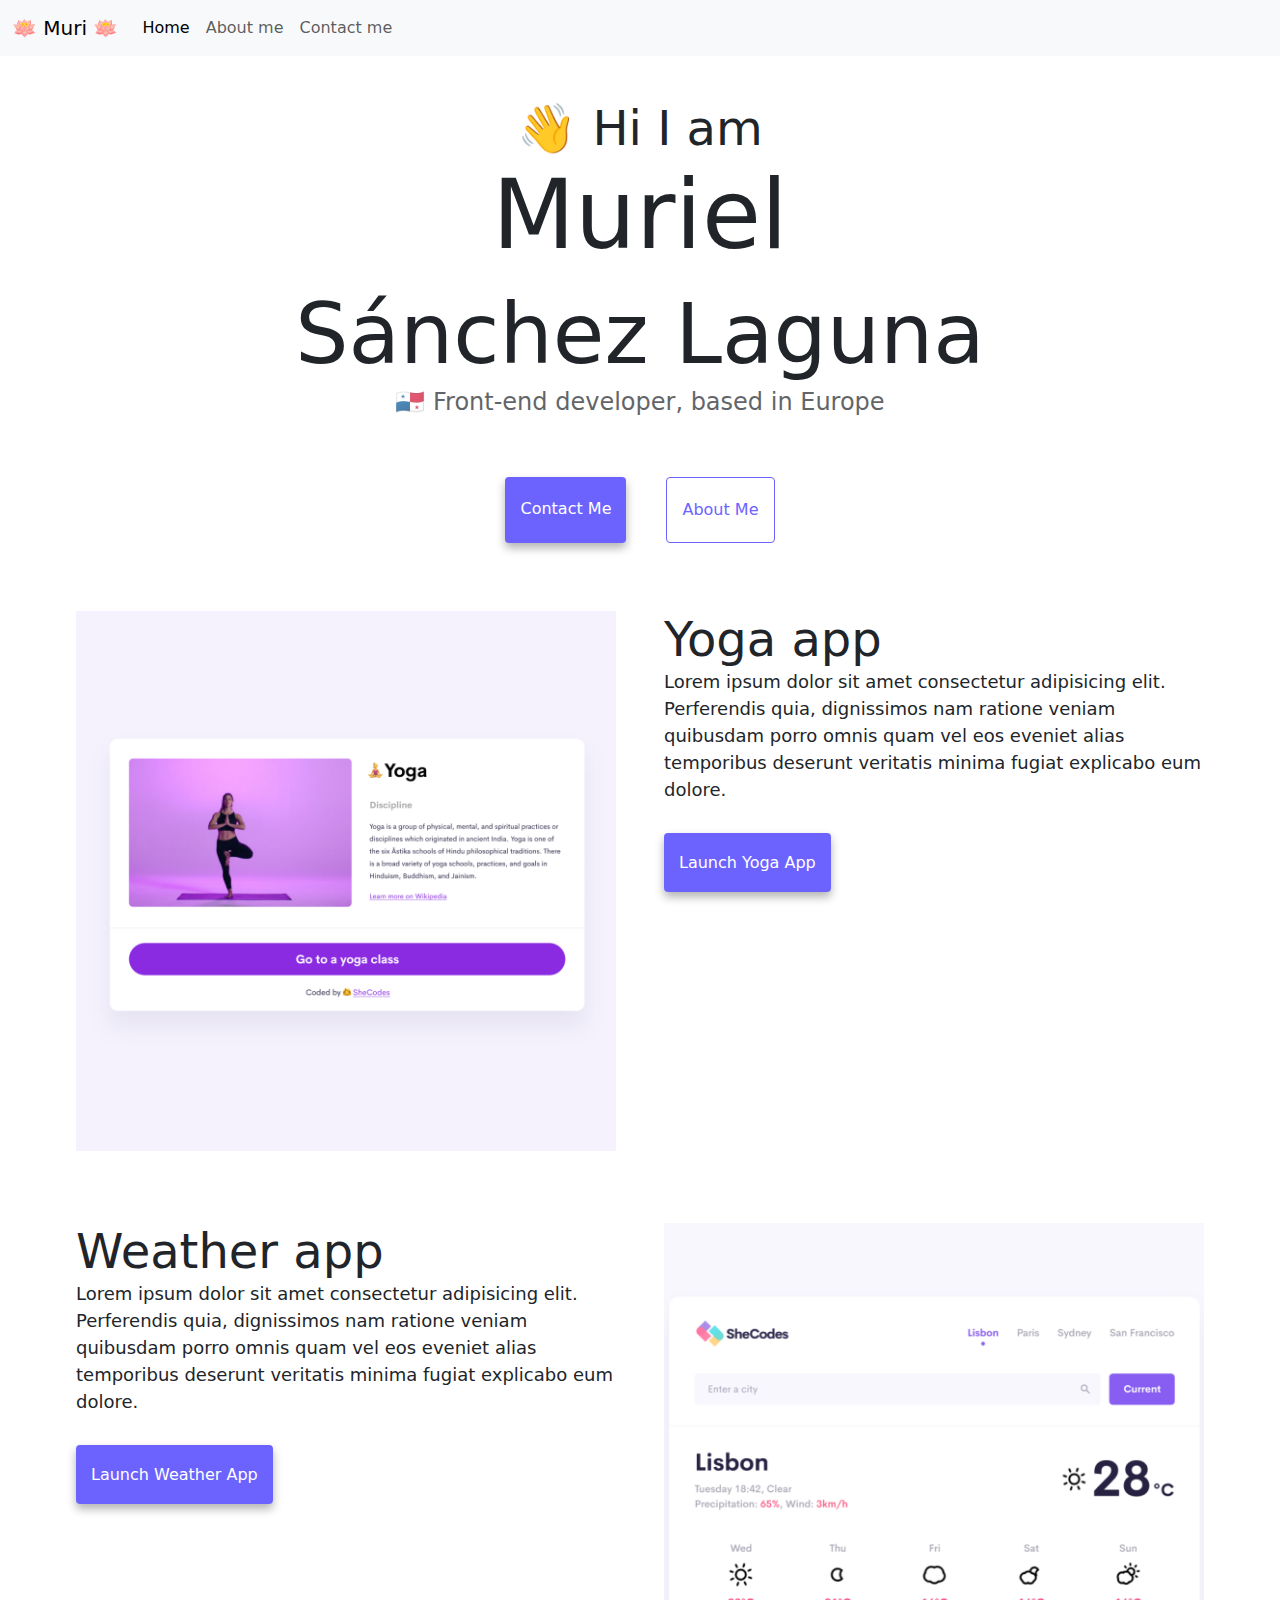
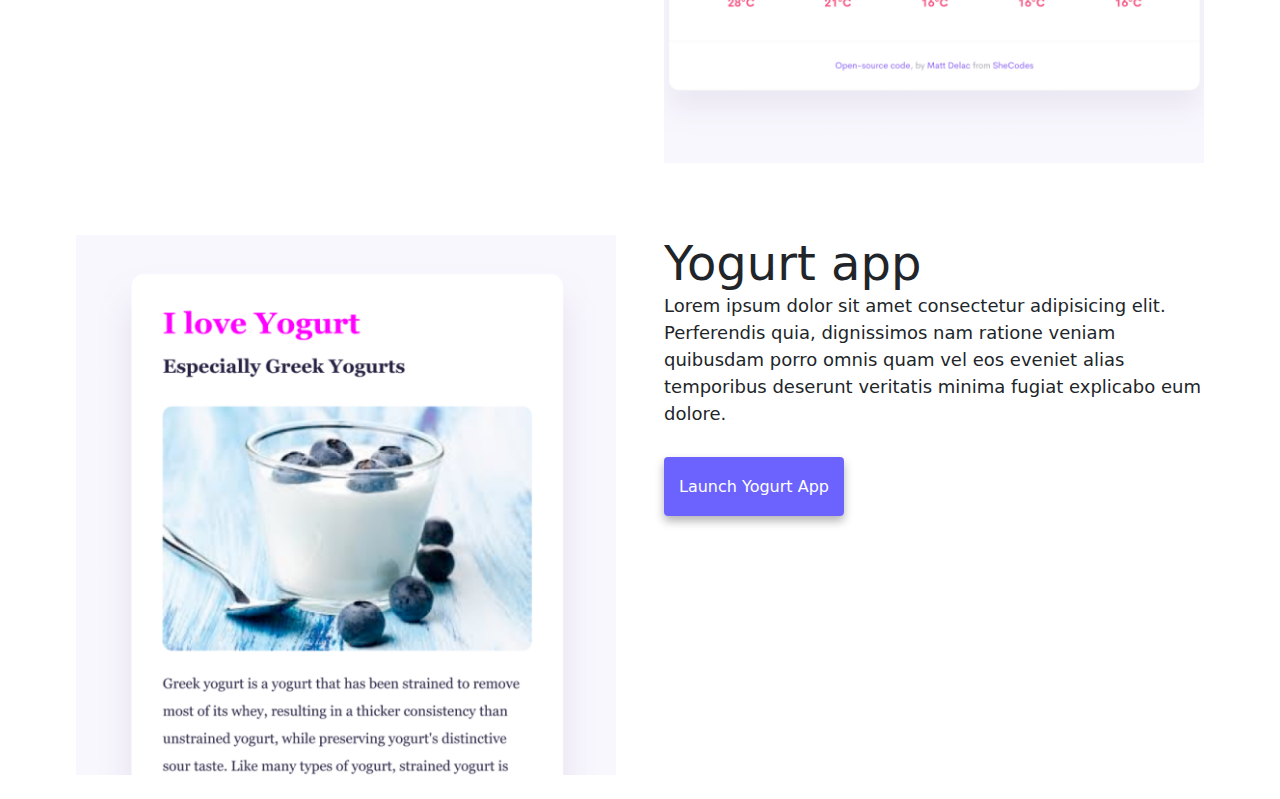
==== index.html @ 4af9f1e4 "first commit" ====
<!DOCTYPE html>
<html lang="en">
  <head>
    <meta charset="UTF-8" />
    <meta http-equiv="X-UA-Compatible" content="IE=edge" />
    <meta name="viewport" content="width=device-width, initial-scale=1.0" />
    <title>Muriel Sánchez Laguna</title>
    <link
      href="https://cdn.jsdelivr.net/npm/bootstrap@5.3.3/dist/css/bootstrap.min.css"
      rel="stylesheet"
      integrity="sha384-QWTKZyjpPEjISv5WaRU9OFeRpok6YctnYmDr5pNlyT2bRjXh0JMhjY6hW+ALEwIH"
      crossorigin="anonymous"
    />
    <link rel="stylesheet" href="style.css" />
  </head>
  <body>
    <nav class="navbar navbar-expand-lg bg-body-tertiary fixed-top">
      <div class="container-fluid">
        <a class="navbar-brand" href="#">🪷 Muri 🪷</a>
        <button
          class="navbar-toggler"
          type="button"
          data-bs-toggle="collapse"
          data-bs-target="#navbarNav"
          aria-controls="navbarNav"
          aria-expanded="false"
          aria-label="Toggle navigation"
        >
          <span class="navbar-toggler-icon"></span>
        </button>
        <div class="collapse navbar-collapse" id="navbarNav">
          <ul class="navbar-nav">
            <li class="nav-item">
              <a class="nav-link active" aria-current="page" href="index.html"
                >Home</a
              >
            </li>
            <li class="nav-item">
              <a class="nav-link" href="about.html">About me</a>
            </li>
            <li class="nav-item">
              <a class="nav-link" href="about.html#contact">Contact me</a>
            </li>
          </ul>
        </div>
      </div>
    </nav>
    <h2>👋 Hi I am</h2>
    <h1>Muriel<br /><small>Sánchez Laguna</small></h1>
    <h3>🇵🇦 Front-end developer, based in Europe</h3>
    <div class="navigation-links">
      <a href="about.html#contact" class="contact-link">Contact me</a>
      <a href="about.html" class="about-link">About me</a>
    </div>
    <div class="row mt-4">
      <div class="col-md-6 p-4">
        <img src="images/yoga.png" alt="yoga image" class="img-fluid" />
      </div>
      <div class="col-md-6 p-4">
        <h2 class="text-start">Yoga app</h2>
        <p class="text-start p-0 bg-body mb-5">
          Lorem ipsum dolor sit amet consectetur adipisicing elit. Perferendis
          quia, dignissimos nam ratione veniam quibusdam porro omnis quam vel
          eos eveniet alias temporibus deserunt veritatis minima fugiat
          explicabo eum dolore.
        </p>
        <div class="navigation-links p-0 m-0 d-inline">
          <a href="#" class="contact-link m-0">Launch Yoga App</a>
        </div>
      </div>
    </div>

    <div class="row mt-4">
      <div class="col-md-6 p-4">
        <h2 class="text-start">Weather app</h2>
        <p class="text-start p-0 bg-body mb-5">
          Lorem ipsum dolor sit amet consectetur adipisicing elit. Perferendis
          quia, dignissimos nam ratione veniam quibusdam porro omnis quam vel
          eos eveniet alias temporibus deserunt veritatis minima fugiat
          explicabo eum dolore.
        </p>
        <div class="navigation-links p-0 m-0 d-inline">
          <a href="#" class="contact-link m-0">Launch Weather App</a>
        </div>
      </div>
      <div class="col-md-6 p-4">
        <img src="images/weather.png" alt="weather image" class="img-fluid" />
      </div>
    </div>

    <div class="row mt-4">
      <div class="col-md-6 p-4">
        <img src="images/yogurt.png" alt="yogurt image" class="img-fluid" />
      </div>
      <div class="col-md-6 p-4">
        <h2 class="text-start">Yogurt app</h2>
        <p class="text-start p-0 bg-body mb-5">
          Lorem ipsum dolor sit amet consectetur adipisicing elit. Perferendis
          quia, dignissimos nam ratione veniam quibusdam porro omnis quam vel
          eos eveniet alias temporibus deserunt veritatis minima fugiat
          explicabo eum dolore.
        </p>
        <div class="navigation-links p-0 m-0 d-inline">
          <a href="#" class="contact-link m-0">Launch Yogurt App</a>
        </div>
      </div>
    </div>
    <script
      src="https://cdn.jsdelivr.net/npm/bootstrap@5.3.3/dist/js/bootstrap.bundle.min.js"
      integrity="sha384-YvpcrYf0tY3lHB60NNkmXc5s9fDVZLESaAA55NDzOxhy9GkcIdslK1eN7N6jIeHz"
      crossorigin="anonymous"
    ></script>
  </body>
</html>
---- style.css ----
:root {
  --primary-color: #6c63ff;
  --secondary-color: #f5f2fe;
  --box-shadow: 0 5px 10px rgba(0, 0, 0, 0.3);
}

body {
  margin-top: 100px;
  margin-right: auto;
  margin-bottom: 0;
  margin-left: auto;
  max-width: 90%;
}

h1,
h2,
h3 {
  text-align: center;
  margin: 0;
}

h1 {
  font-size: 96px;
}

h2 {
  font-size: 48px;
}

h3 {
  font-size: 24px;
  opacity: 0.7;
}

p {
  background: var(--secondary-color);
  padding: 20px;
  border-radius: 4px;
  font-size: 18px;
  line-height: 1.5;
  text-align: center;
}

.navigation-links {
  display: flex;
  margin-top: 40px;
  justify-content: center;
}

.navigation-links a {
  margin: 20px;
  border-radius: 4px;
  padding: 20px 15px;
  text-decoration: none;
  text-transform: capitalize;
}

.contact-link {
  background: var(--primary-color);
  box-shadow: var(--box-shadow);
  color: white;
}

.about-link {
  color: var(--primary-color);
  border: 1px solid var(--primary-color);
}

.homepage-link {
  color: var(--primary-color);
  text-align: center;
  display: block;
}

.about-paragraphs {
  display: flex;
  margin: 30px 0;
}

.about-paragraphs p {
  margin: 10px;
}

.email-link {
  display: flex;
  justify-content: center;
  color: var(--primary-color);
  font-size: 28px;
  text-decoration: none;
}

.email-link:hover {
  text-decoration: underline;
}
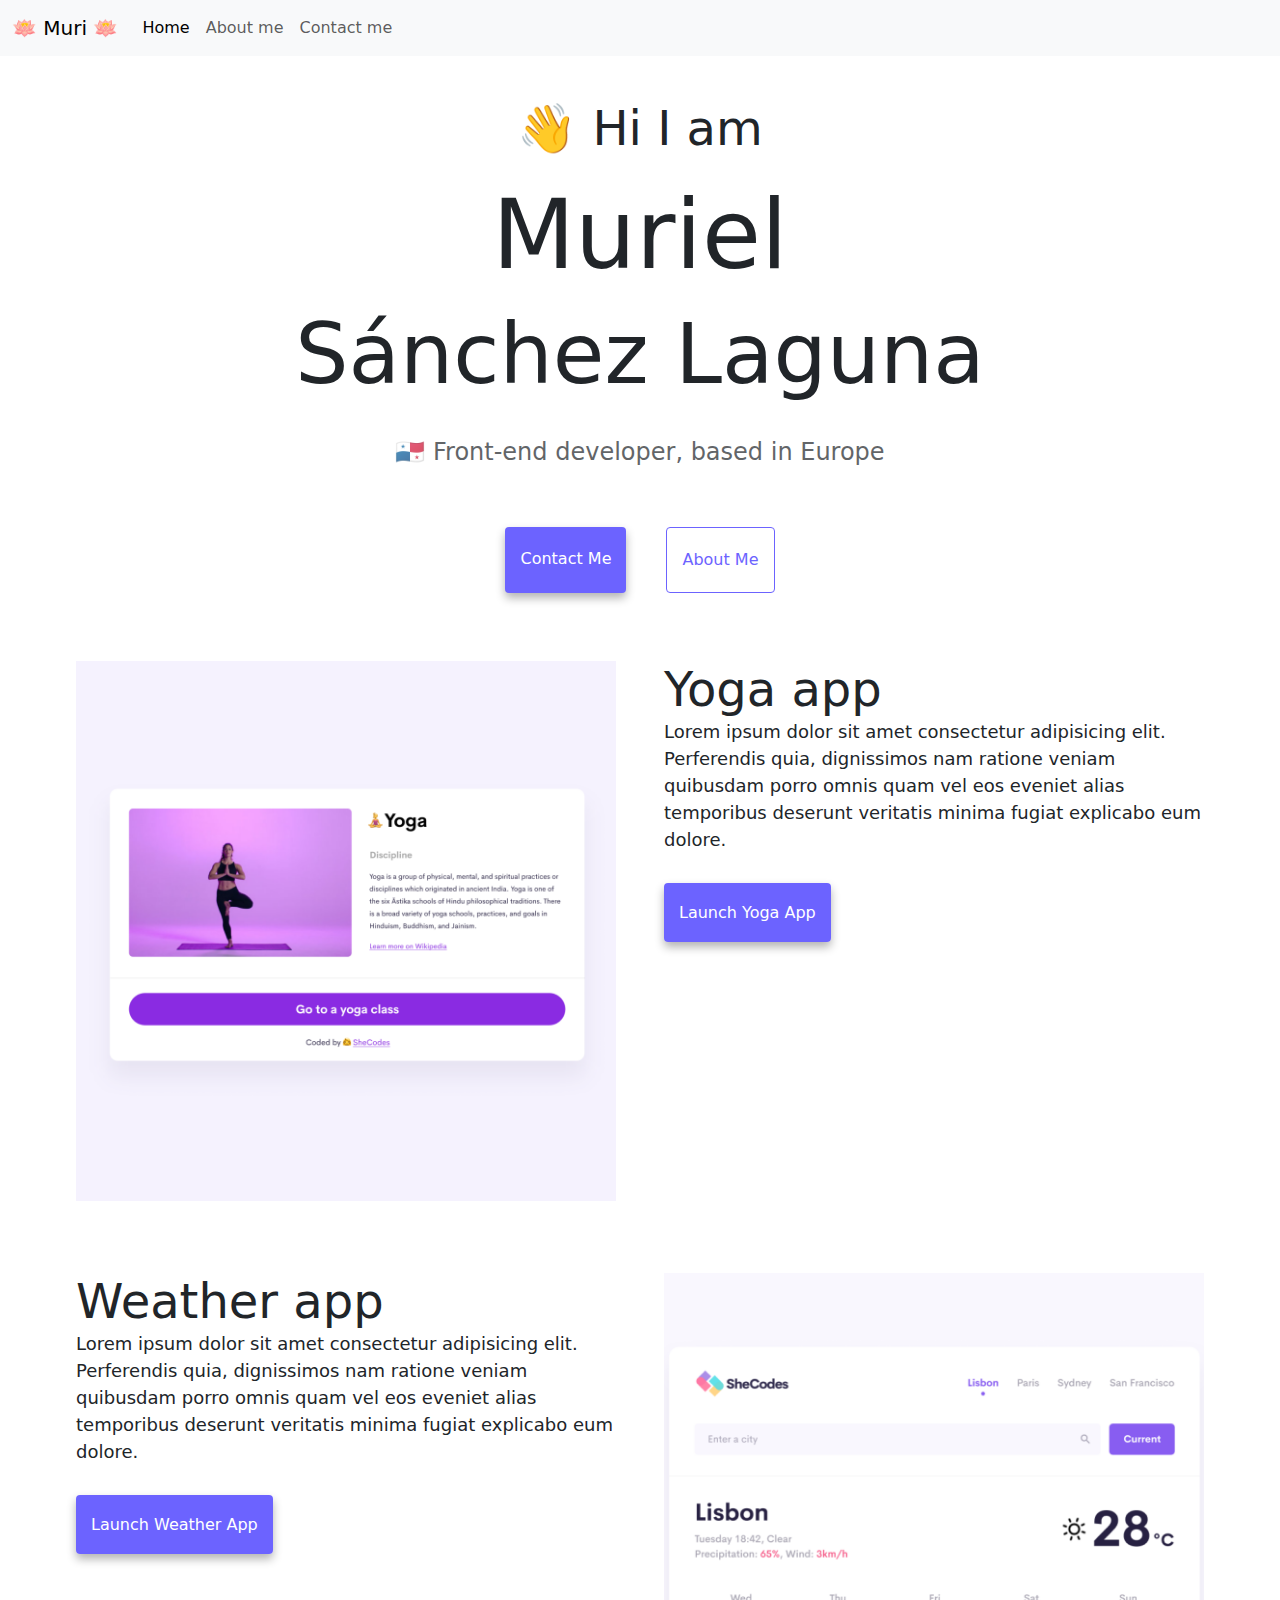
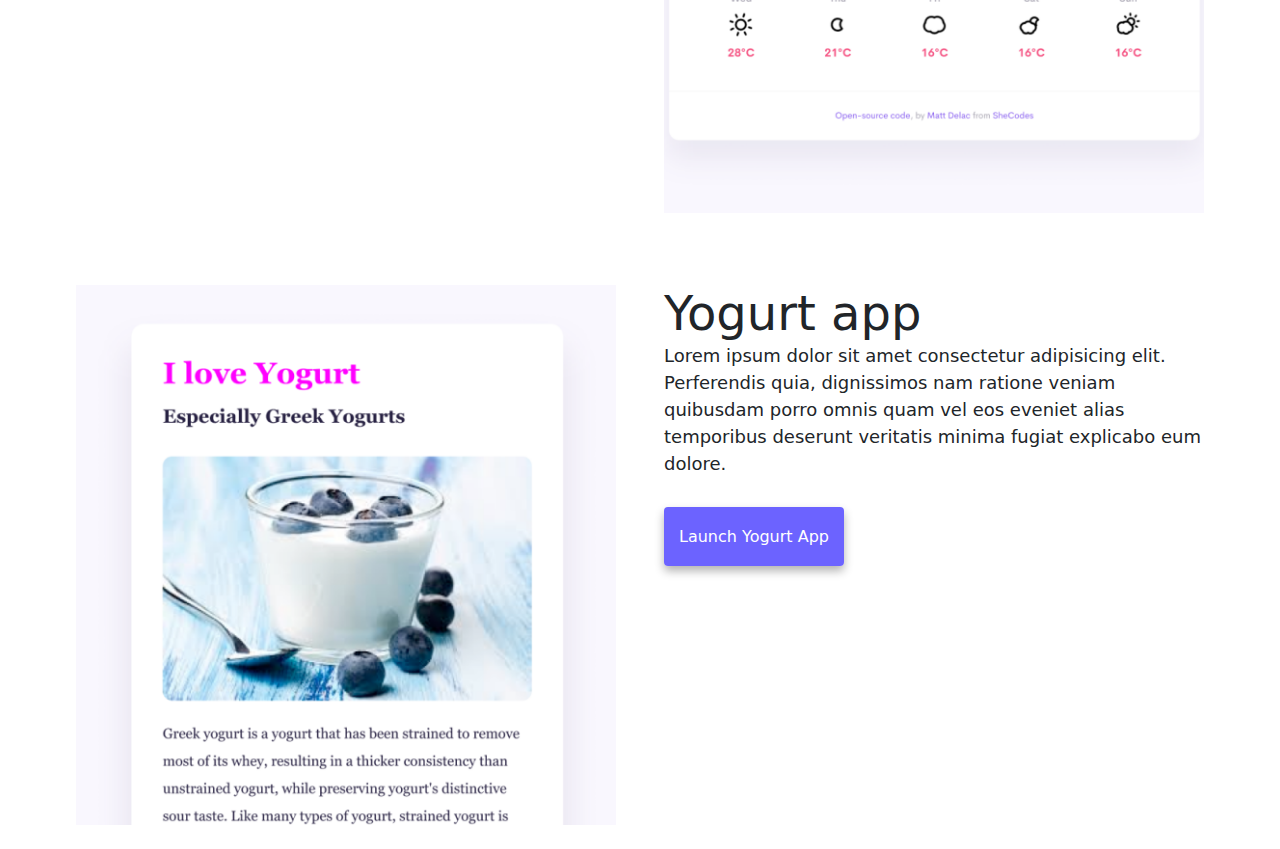
==== commit 86e25f82: "SEO adjusts" ====
--- a/index.html
+++ b/index.html
@@ -4,17 +4,21 @@
     <meta charset="UTF-8" />
     <meta http-equiv="X-UA-Compatible" content="IE=edge" />
     <meta name="viewport" content="width=device-width, initial-scale=1.0" />
-    <title>Muriel Sánchez Laguna</title>
+    <title>Front-end developer - 🪷 Muriel Sánchez Laguna 🪷</title>
+    <meta
+      name="description"
+      content="Muriel Cristina Sánchez Laguna is a front-end developer based in Europe, check out hers projects and contact her for job inquiries"
+    />
     <link
       href="https://cdn.jsdelivr.net/npm/bootstrap@5.3.3/dist/css/bootstrap.min.css"
       rel="stylesheet"
       integrity="sha384-QWTKZyjpPEjISv5WaRU9OFeRpok6YctnYmDr5pNlyT2bRjXh0JMhjY6hW+ALEwIH"
       crossorigin="anonymous"
     />
-    <link rel="stylesheet" href="style.css" />
+    <link rel="stylesheet" href="/css/style.css" />
   </head>
   <body>
-    <nav class="navbar navbar-expand-lg bg-body-tertiary fixed-top">
+    <nav class="navbar navbar-expand-md bg-body-tertiary fixed-top">
       <div class="container-fluid">
         <a class="navbar-brand" href="#">🪷 Muri 🪷</a>
         <button
@@ -49,8 +53,10 @@
     <h1>Muriel<br /><small>Sánchez Laguna</small></h1>
     <h3>🇵🇦 Front-end developer, based in Europe</h3>
     <div class="navigation-links">
-      <a href="about.html#contact" class="contact-link">Contact me</a>
-      <a href="about.html" class="about-link">About me</a>
+      <a href="about.html#contact" class="contact-link" title="Contact Muri"
+        >Contact me</a
+      >
+      <a href="about.html" class="about-link" title="About Muri">About me</a>
     </div>
     <div class="row mt-4">
       <div class="col-md-6 p-4">
@@ -64,7 +70,7 @@
           eos eveniet alias temporibus deserunt veritatis minima fugiat
           explicabo eum dolore.
         </p>
-        <div class="navigation-links p-0 m-0 d-inline">
+        <div class="navigation-links p-0 m-0 d-md-inline">
           <a href="#" class="contact-link m-0">Launch Yoga App</a>
         </div>
       </div>
@@ -79,7 +85,7 @@
           eos eveniet alias temporibus deserunt veritatis minima fugiat
           explicabo eum dolore.
         </p>
-        <div class="navigation-links p-0 m-0 d-inline">
+        <div class="navigation-links p-0 m-0 d-md-inline">
           <a href="#" class="contact-link m-0">Launch Weather App</a>
         </div>
       </div>
@@ -100,7 +106,7 @@
           eos eveniet alias temporibus deserunt veritatis minima fugiat
           explicabo eum dolore.
         </p>
-        <div class="navigation-links p-0 m-0 d-inline">
+        <div class="navigation-links p-0 m-0 d-md-inline">
           <a href="#" class="contact-link m-0">Launch Yogurt App</a>
         </div>
       </div>
--- a/css/style.css
+++ b/css/style.css
@@ -0,0 +1,107 @@
+:root {
+  --primary-color: #6c63ff;
+  --secondary-color: #f5f2fe;
+  --box-shadow: 0 5px 10px rgba(0, 0, 0, 0.3);
+}
+
+body {
+  margin-top: 100px;
+  margin-right: auto;
+  margin-bottom: 0;
+  margin-left: auto;
+  max-width: 90%;
+}
+
+h1,
+h2,
+h3 {
+  text-align: center;
+  margin: 0;
+}
+
+h1 {
+  font-size: 96px;
+  margin-top: 20px;
+  margin-bottom: 30px;
+}
+
+h2 {
+  font-size: 48px;
+}
+h3 {
+  font-size: 24px;
+  opacity: 0.7;
+}
+@media (max-width: 768px) {
+  h1 {
+    font-size: 60px;
+  }
+  h1 small {
+    font-size: 46px;
+  }
+  h2 {
+    font-size: 30px;
+  }
+  h3 {
+    font-size: 20px;
+  }
+}
+p {
+  background: var(--secondary-color);
+  padding: 20px;
+  border-radius: 4px;
+  font-size: 18px;
+  line-height: 1.5;
+  text-align: center;
+}
+
+.navigation-links {
+  display: flex;
+  margin-top: 40px;
+  justify-content: center;
+}
+
+.navigation-links a {
+  margin: 20px;
+  border-radius: 4px;
+  padding: 20px 15px;
+  text-decoration: none;
+  text-transform: capitalize;
+}
+.contact-link {
+  background: var(--primary-color);
+  box-shadow: var(--box-shadow);
+  color: white;
+}
+
+.about-link {
+  color: var(--primary-color);
+  border: 1px solid var(--primary-color);
+}
+
+.homepage-link {
+  color: var(--primary-color);
+  text-align: center;
+  display: block;
+}
+
+.about-paragraphs {
+  display: flex;
+  margin: 30px 0;
+}
+
+.about-paragraphs p {
+  margin: 10px;
+}
+
+.email-link {
+  display: flex;
+  justify-content: center;
+  color: var(--primary-color);
+  font-size: 28px;
+  text-decoration: none;
+}
+
+.email-link:hover {
+  text-decoration: underline;
+}
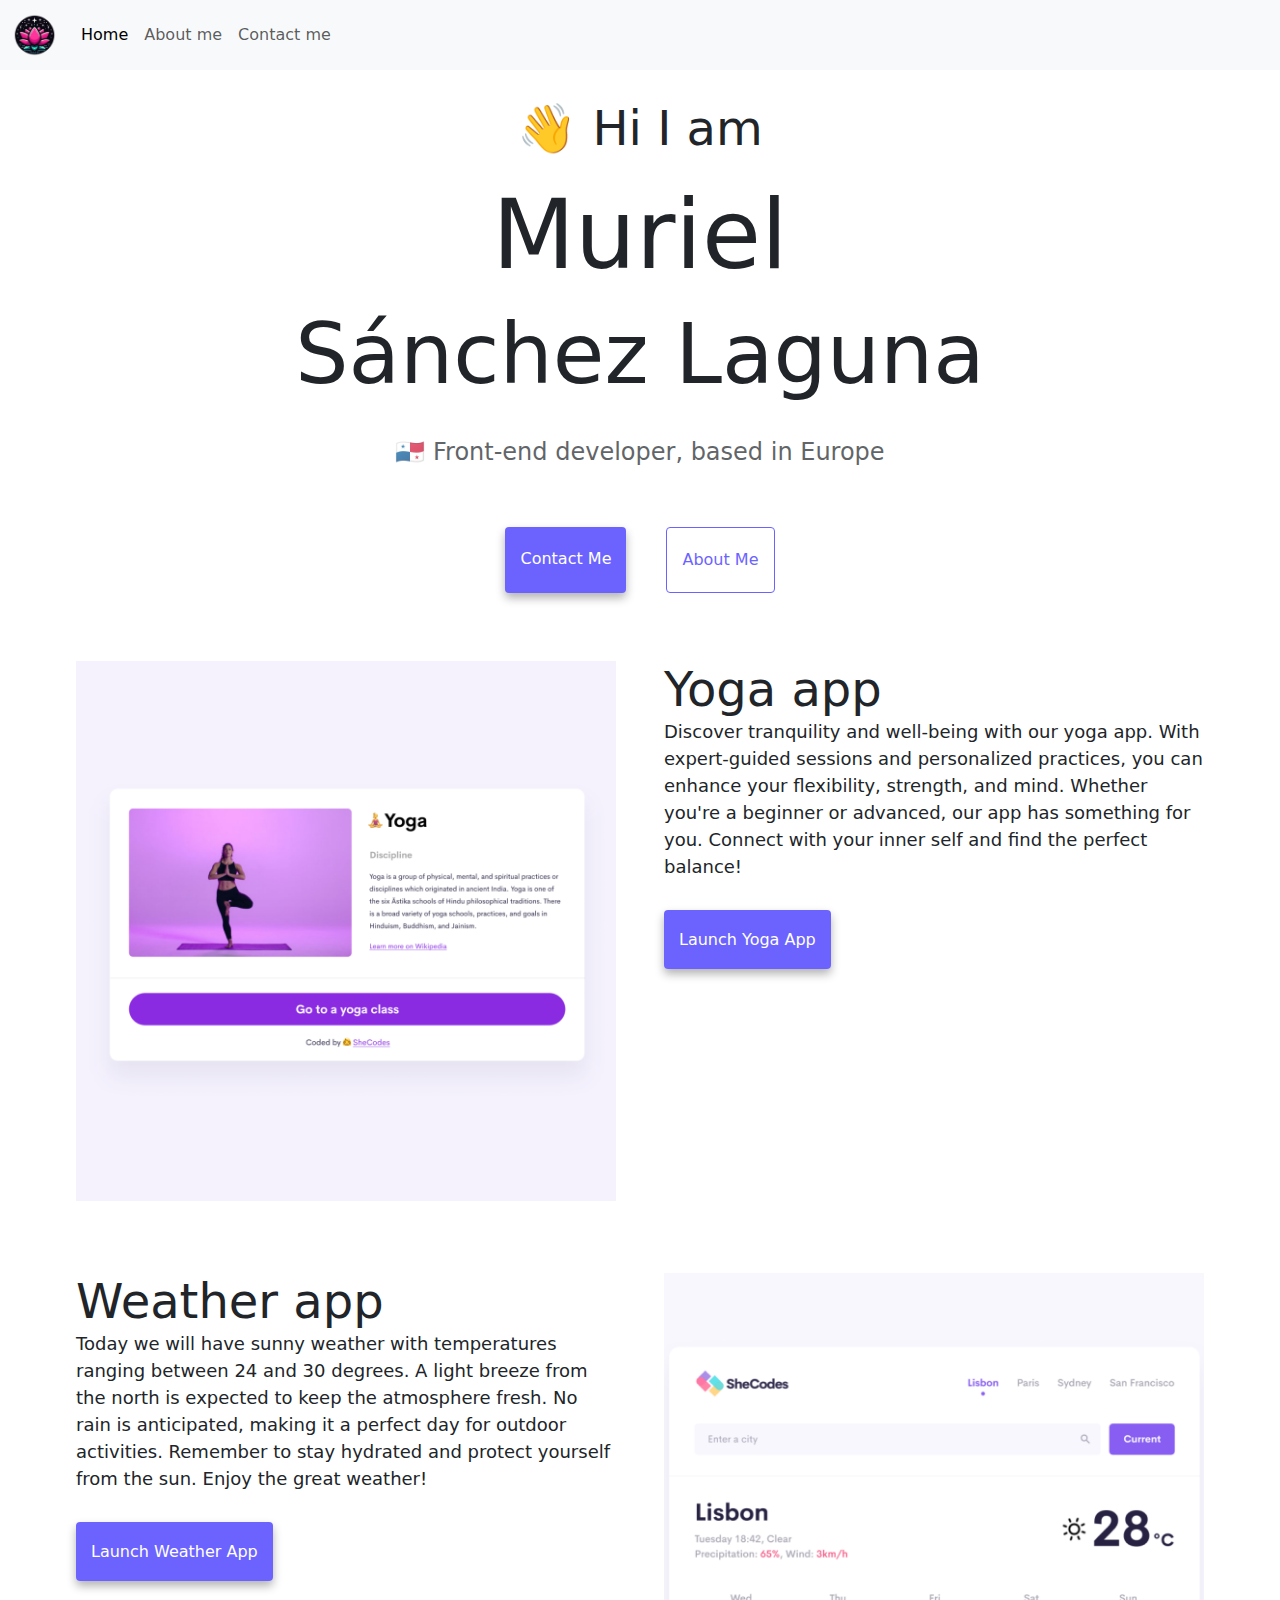
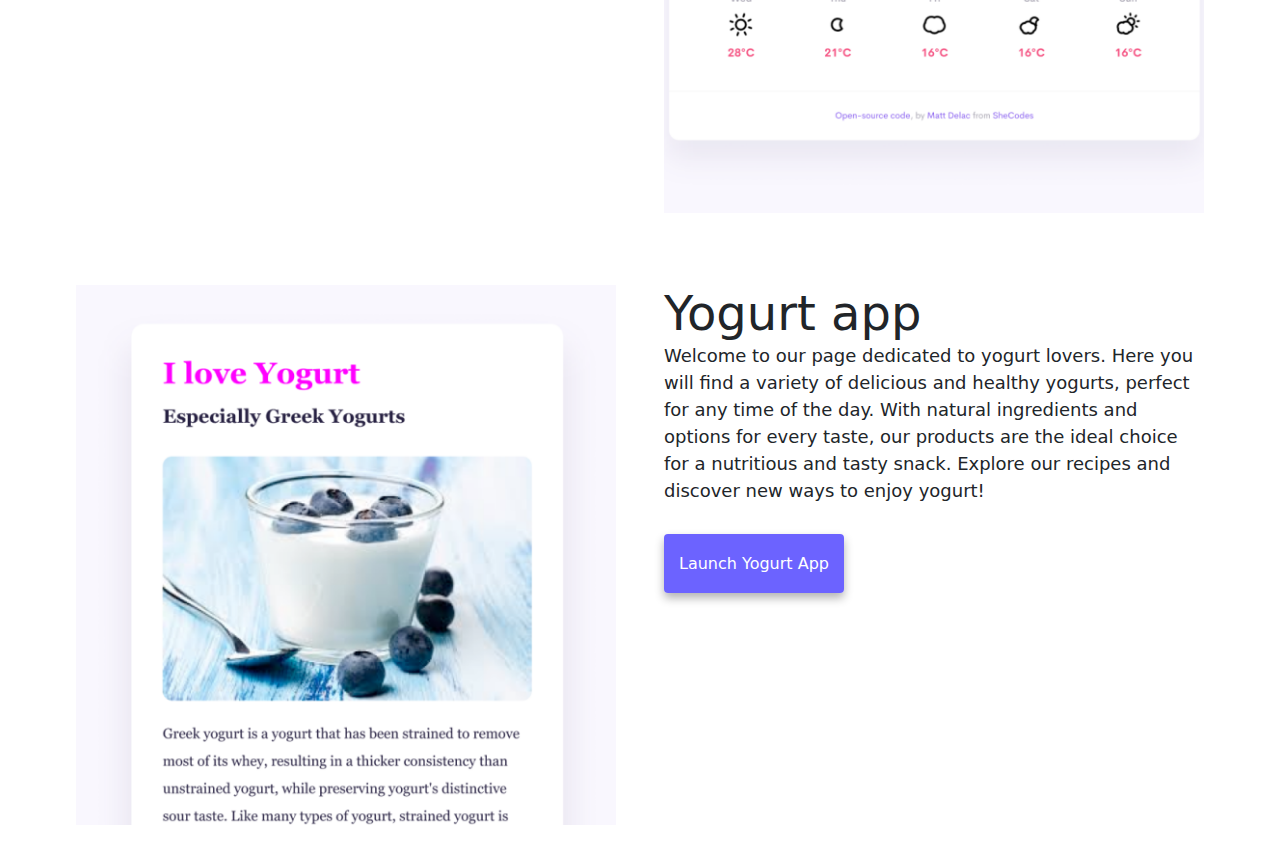
==== commit 4c960fab: "SEO incorporations" ====
--- a/index.html
+++ b/index.html
@@ -5,6 +5,11 @@
     <meta http-equiv="X-UA-Compatible" content="IE=edge" />
     <meta name="viewport" content="width=device-width, initial-scale=1.0" />
     <title>Front-end developer - 🪷 Muriel Sánchez Laguna 🪷</title>
+    <link
+      rel="canonical"
+      href="https://muri-front-end-developer.netlify.app/"
+    />
+
     <meta
       name="description"
       content="Muriel Cristina Sánchez Laguna is a front-end developer based in Europe, check out hers projects and contact her for job inquiries"
@@ -20,7 +25,13 @@
   <body>
     <nav class="navbar navbar-expand-md bg-body-tertiary fixed-top">
       <div class="container-fluid">
-        <a class="navbar-brand" href="#">🪷 Muri 🪷</a>
+        <a class="navbar-brand" href="#"
+          ><img
+            src="/images/Designer.png"
+            alt="Muri-logo"
+            class="img-fluid"
+            width="45"
+        /></a>
         <button
           class="navbar-toggler"
           type="button"
@@ -65,10 +76,11 @@
       <div class="col-md-6 p-4">
         <h2 class="text-start">Yoga app</h2>
         <p class="text-start p-0 bg-body mb-5">
-          Lorem ipsum dolor sit amet consectetur adipisicing elit. Perferendis
-          quia, dignissimos nam ratione veniam quibusdam porro omnis quam vel
-          eos eveniet alias temporibus deserunt veritatis minima fugiat
-          explicabo eum dolore.
+          Discover tranquility and well-being with our yoga app. With
+          expert-guided sessions and personalized practices, you can enhance
+          your flexibility, strength, and mind. Whether you're a beginner or
+          advanced, our app has something for you. Connect with your inner self
+          and find the perfect balance!
         </p>
         <div class="navigation-links p-0 m-0 d-md-inline">
           <a href="#" class="contact-link m-0">Launch Yoga App</a>
@@ -80,10 +92,11 @@
       <div class="col-md-6 p-4">
         <h2 class="text-start">Weather app</h2>
         <p class="text-start p-0 bg-body mb-5">
-          Lorem ipsum dolor sit amet consectetur adipisicing elit. Perferendis
-          quia, dignissimos nam ratione veniam quibusdam porro omnis quam vel
-          eos eveniet alias temporibus deserunt veritatis minima fugiat
-          explicabo eum dolore.
+          Today we will have sunny weather with temperatures ranging between 24
+          and 30 degrees. A light breeze from the north is expected to keep the
+          atmosphere fresh. No rain is anticipated, making it a perfect day for
+          outdoor activities. Remember to stay hydrated and protect yourself
+          from the sun. Enjoy the great weather!
         </p>
         <div class="navigation-links p-0 m-0 d-md-inline">
           <a href="#" class="contact-link m-0">Launch Weather App</a>
@@ -101,10 +114,11 @@
       <div class="col-md-6 p-4">
         <h2 class="text-start">Yogurt app</h2>
         <p class="text-start p-0 bg-body mb-5">
-          Lorem ipsum dolor sit amet consectetur adipisicing elit. Perferendis
-          quia, dignissimos nam ratione veniam quibusdam porro omnis quam vel
-          eos eveniet alias temporibus deserunt veritatis minima fugiat
-          explicabo eum dolore.
+          Welcome to our page dedicated to yogurt lovers. Here you will find a
+          variety of delicious and healthy yogurts, perfect for any time of the
+          day. With natural ingredients and options for every taste, our
+          products are the ideal choice for a nutritious and tasty snack.
+          Explore our recipes and discover new ways to enjoy yogurt!
         </p>
         <div class="navigation-links p-0 m-0 d-md-inline">
           <a href="#" class="contact-link m-0">Launch Yogurt App</a>
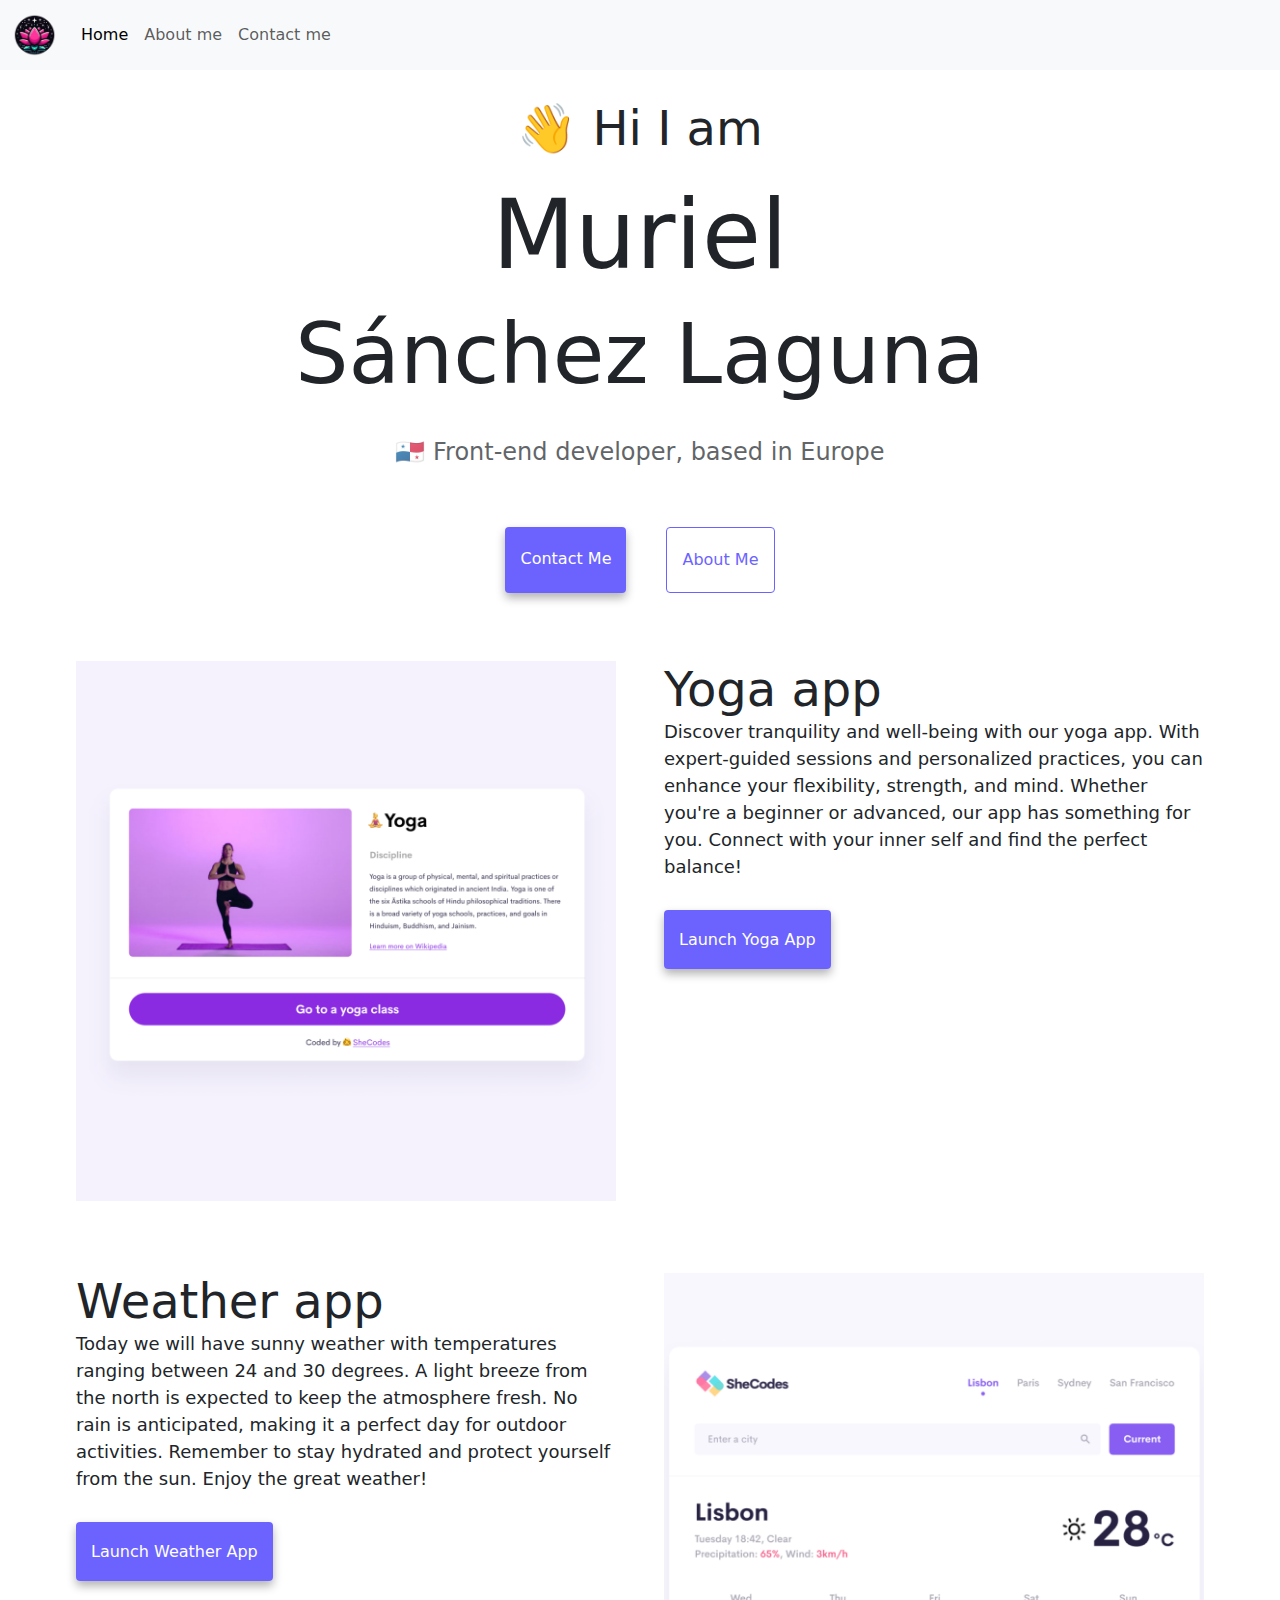
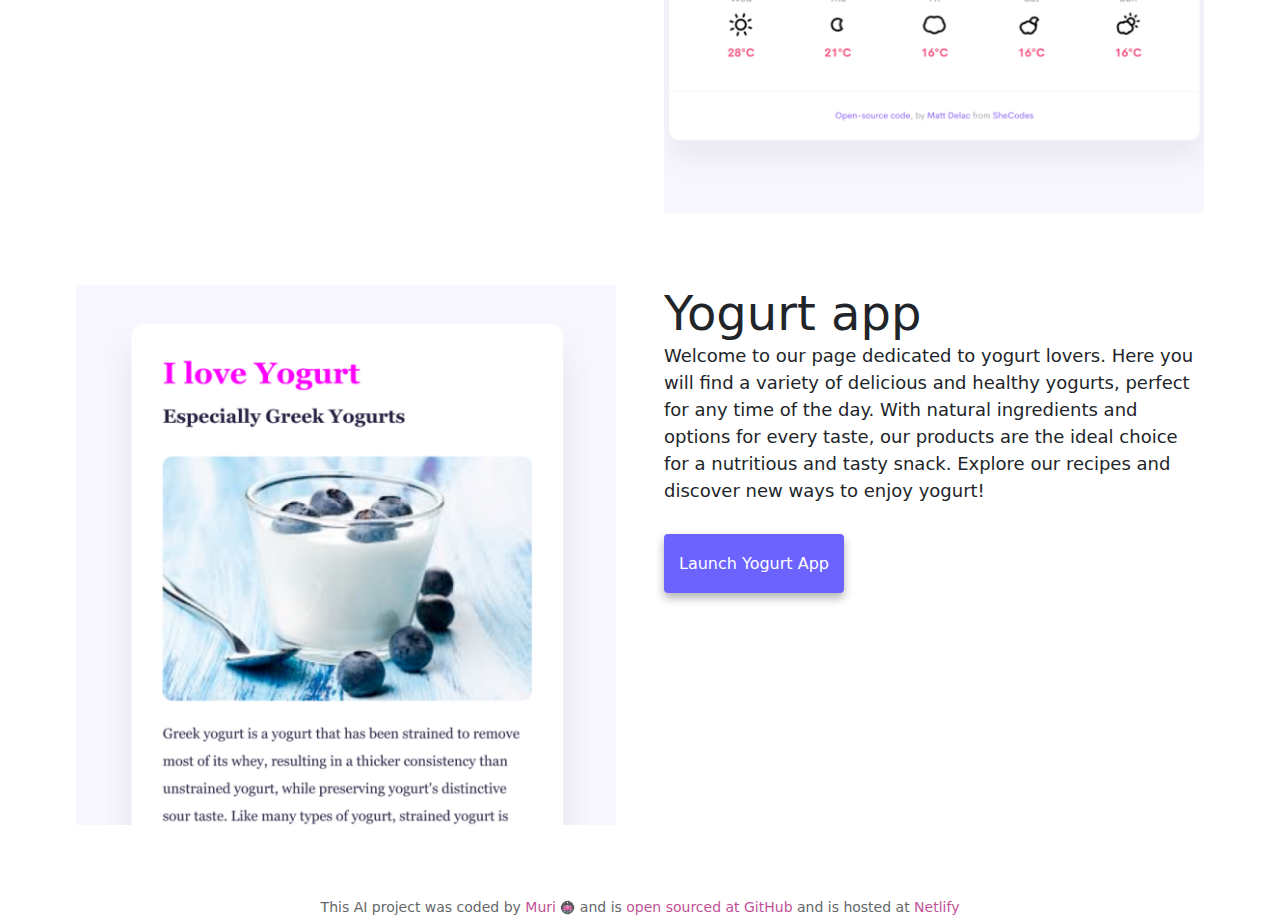
==== commit 9b3bbfa7: "Added a footer" ====
--- a/index.html
+++ b/index.html
@@ -125,6 +125,29 @@
         </div>
       </div>
     </div>
+    <footer class="mt-5">
+      This AI project was coded by
+
+      <a href="https://github.com/MurielCristina" target="_blank"> Muri </a
+      ><img
+        src="/images/Designer.png"
+        alt="Muri logo"
+        class="img-fluid"
+        width="15"
+      />
+      and is
+      <a
+        href="https://github.com/MurielCristina/SheCodes-Responsive-week3-Homework-3-Advanced-Tools"
+        target="_blank"
+        >open sourced at GitHub</a
+      >
+      and is hosted at
+      <a
+        href="https://app.netlify.com/teams/murielcristina/sites"
+        target="_blank"
+        >Netlify</a
+      >
+    </footer>
     <script
       src="https://cdn.jsdelivr.net/npm/bootstrap@5.3.3/dist/js/bootstrap.bundle.min.js"
       integrity="sha384-YvpcrYf0tY3lHB60NNkmXc5s9fDVZLESaAA55NDzOxhy9GkcIdslK1eN7N6jIeHz"
--- a/css/style.css
+++ b/css/style.css
@@ -105,3 +105,14 @@
 .email-link:hover {
   text-decoration: underline;
 }
+
+footer {
+  font-size: 14px;
+  text-align: center;
+  opacity: 0.7;
+  margin-top: 60px;
+}
+footer a {
+  text-decoration: none;
+  color: #a7026b;
+}
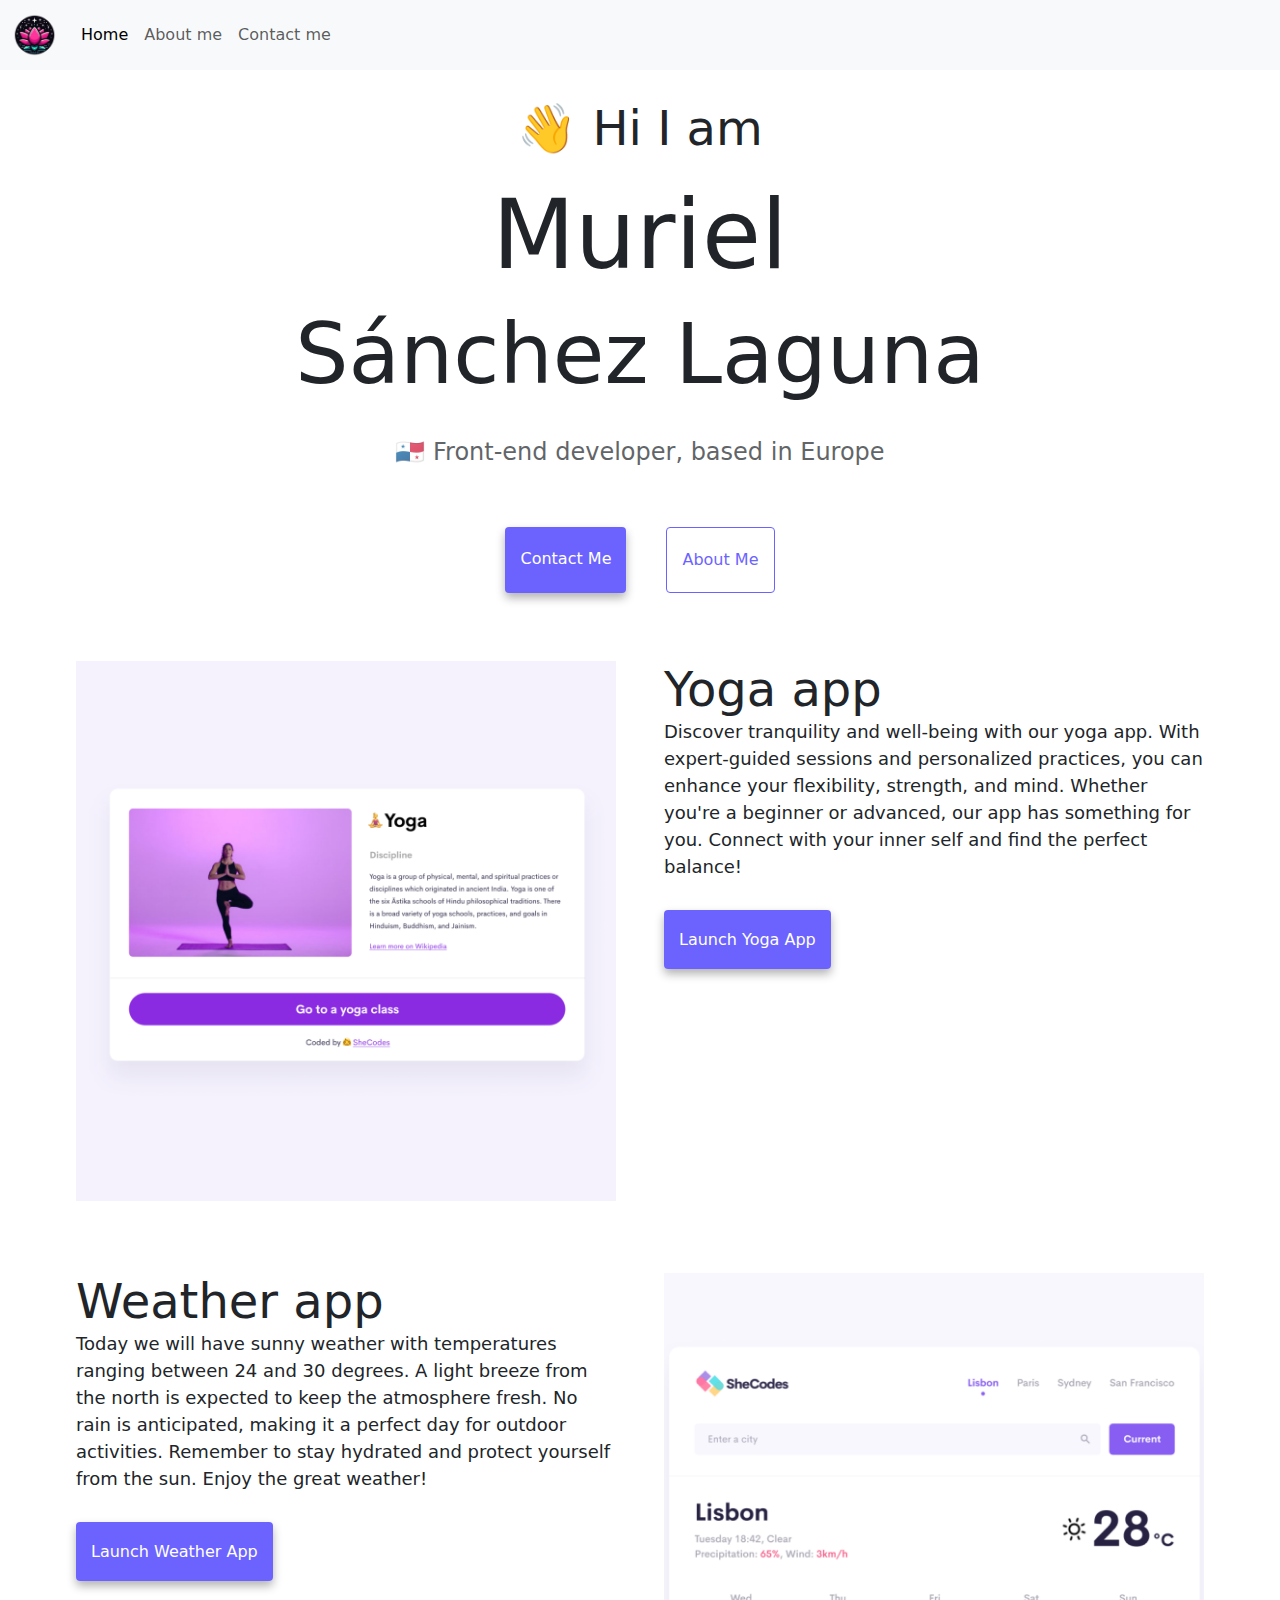
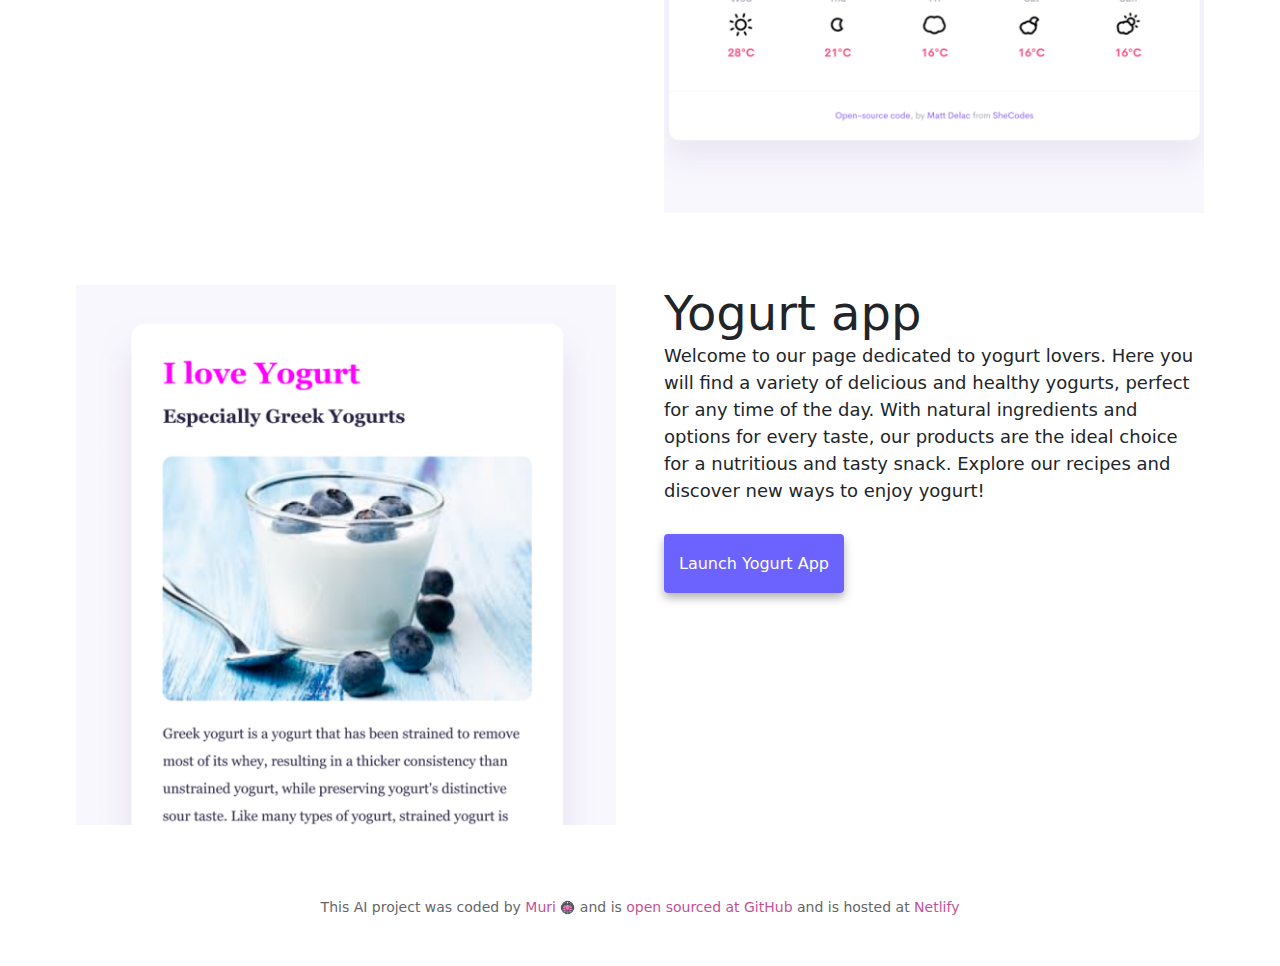
==== commit f64e1963: "SEO" ====
--- a/index.html
+++ b/index.html
@@ -83,7 +83,9 @@
           and find the perfect balance!
         </p>
         <div class="navigation-links p-0 m-0 d-md-inline">
-          <a href="#" class="contact-link m-0">Launch Yoga App</a>
+          <a href="https://www.shecodes.io/" class="contact-link m-0"
+            >Launch Yoga App</a
+          >
         </div>
       </div>
     </div>
@@ -99,7 +101,9 @@
           from the sun. Enjoy the great weather!
         </p>
         <div class="navigation-links p-0 m-0 d-md-inline">
-          <a href="#" class="contact-link m-0">Launch Weather App</a>
+          <a href="https://www.shecodes.io/" class="contact-link m-0"
+            >Launch Weather App</a
+          >
         </div>
       </div>
       <div class="col-md-6 p-4">
@@ -121,11 +125,13 @@
           Explore our recipes and discover new ways to enjoy yogurt!
         </p>
         <div class="navigation-links p-0 m-0 d-md-inline">
-          <a href="#" class="contact-link m-0">Launch Yogurt App</a>
+          <a href="https://www.shecodes.io/" class="contact-link m-0"
+            >Launch Yogurt App</a
+          >
         </div>
       </div>
     </div>
-    <footer class="mt-5">
+    <footer class="mt-5 mb-5">
       This AI project was coded by
 
       <a href="https://github.com/MurielCristina" target="_blank"> Muri </a
